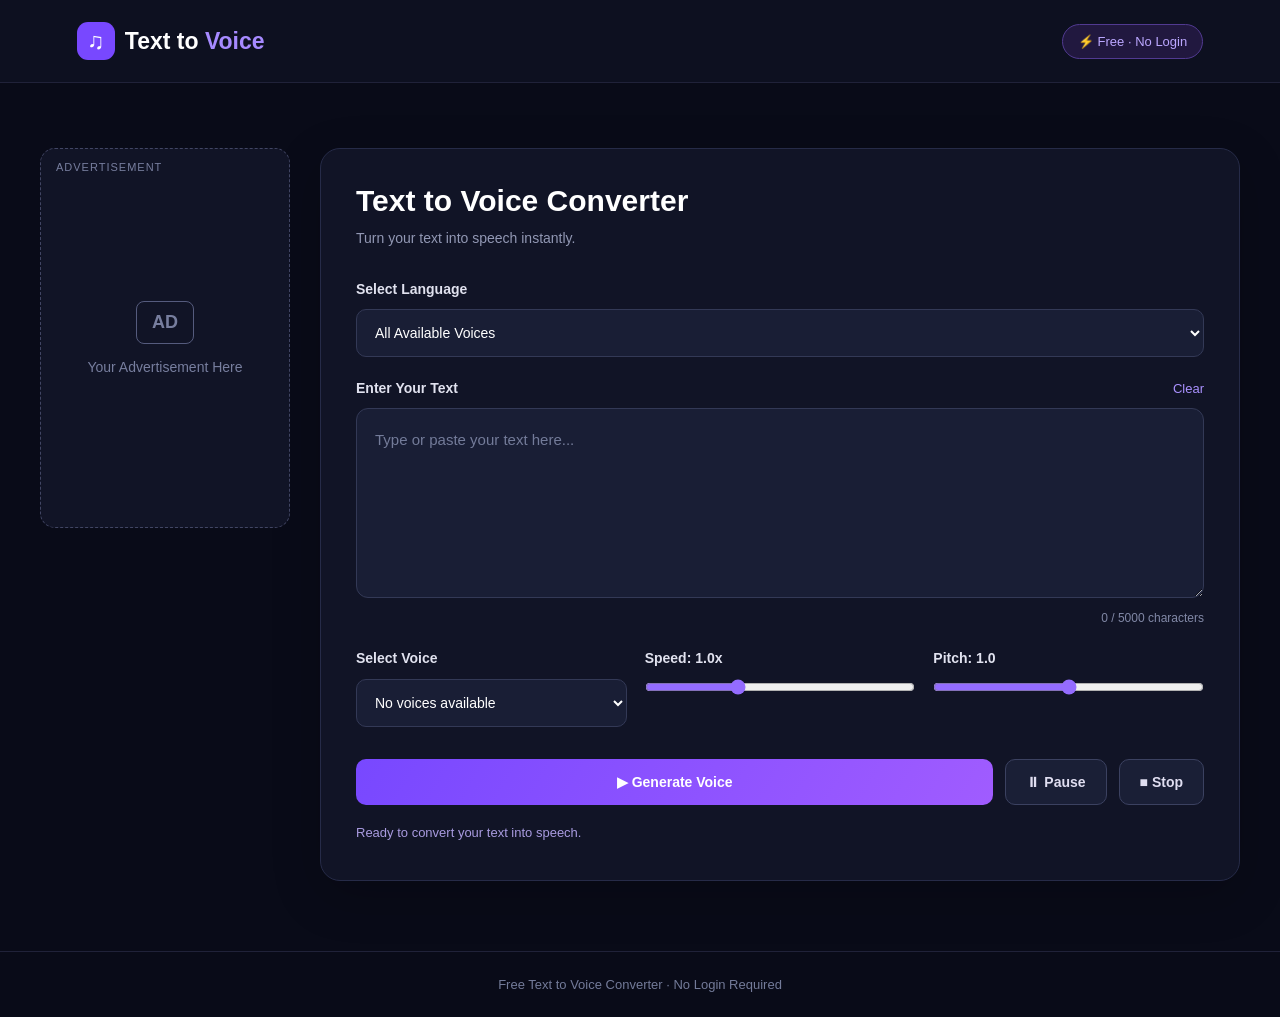
==== index.html @ f5e588be "Add files via upload" ====
<!DOCTYPE html>
<html lang="en">
<head>
    <meta charset="UTF-8">
    <meta name="viewport" content="width=device-width, initial-scale=1.0">

    <meta name="description" content="Free online text to voice converter. Convert text into speech instantly without login or signup.">

    <meta name="theme-color" content="#090b18">

    <title>Text to Voice - Free Online Converter</title>

    <link rel="stylesheet" href="style.css">
</head>

<body>

    <!-- HEADER -->
    <header class="header">
        <div class="logo">
            <span class="logo-icon">♫</span>
            <span>Text to <span class="purple">Voice</span></span>
        </div>

        <div class="free-badge">
            ⚡ Free · No Login
        </div>
    </header>

    <!-- MAIN CONTENT -->
    <main class="main-container">

        <!-- ADVERTISEMENT SPACE -->
        <aside class="ad-container">
            <span class="ad-label">Advertisement</span>

            <div class="ad-content">
                <span class="ad-icon">AD</span>
                <p>Your Advertisement Here</p>
            </div>
        </aside>

        <!-- CONVERTER -->
        <section class="converter">

            <div class="section-heading">
                <h1>Text to Voice Converter</h1>
                <p>Turn your text into speech instantly.</p>
            </div>

            <!-- LANGUAGE -->
            <div class="field-heading">
                <label for="languageSelect">Select Language</label>
            </div>

            <select id="languageSelect" class="select-box">
                <option value="all">All Available Voices</option>
            </select>

            <!-- TEXT INPUT -->
            <div class="field-heading">
                <label for="textInput">Enter Your Text</label>

                <button id="clearBtn" class="clear-btn">
                    Clear
                </button>
            </div>

            <textarea
                id="textInput"
                maxlength="5000"
                placeholder="Type or paste your text here..."
            ></textarea>

            <div class="character-info">
                <span id="charCount">0 / 5000 characters</span>
            </div>

            <!-- VOICE SELECTION -->
            <div class="controls-grid">

                <div class="control-group">
                    <label for="voiceSelect">Select Voice</label>

                    <select id="voiceSelect" class="select-box">
                        <option value="">Loading voices...</option>
                    </select>
                </div>

                <div class="control-group">
                    <label for="speedControl">
                        Speed: <span id="speedValue">1.0x</span>
                    </label>

                    <input
                        type="range"
                        id="speedControl"
                        min="0.5"
                        max="2"
                        step="0.1"
                        value="1"
                    >
                </div>

                <div class="control-group">
                    <label for="pitchControl">
                        Pitch: <span id="pitchValue">1.0</span>
                    </label>

                    <input
                        type="range"
                        id="pitchControl"
                        min="0"
                        max="2"
                        step="0.1"
                        value="1"
                    >
                </div>

            </div>

            <!-- ACTION BUTTONS -->
            <div class="action-buttons">

                <button id="speakBtn" class="primary-btn">
                    ▶ Generate Voice
                </button>

                <button id="pauseBtn" class="secondary-btn">
                    ⏸ Pause
                </button>

                <button id="stopBtn" class="secondary-btn">
                    ■ Stop
                </button>

            </div>

            <p id="statusMessage" class="status-message">
                Ready to convert your text into speech.
            </p>

        </section>

    </main>

    <!-- FOOTER -->
    <footer class="footer">
        <p>Free Text to Voice Converter · No Login Required</p>
    </footer>

    <script src="script.js"></script>

</body>
</html>
---- style.css ----
/* =========================
   GLOBAL SETTINGS
========================= */

* {
    margin: 0;
    padding: 0;
    box-sizing: border-box;
}

body {
    font-family: Arial, sans-serif;
    background: #090b18;
    color: #ffffff;
    min-height: 100vh;
}

/* =========================
   HEADER
========================= */

.header {
    width: 100%;
    padding: 22px 6%;
    display: flex;
    align-items: center;
    justify-content: space-between;
    border-bottom: 1px solid #202239;
    background: #0d1020;
}

.logo {
    display: flex;
    align-items: center;
    gap: 10px;
    font-size: 23px;
    font-weight: bold;
}

.logo-icon {
    width: 38px;
    height: 38px;
    background: #7848ff;
    border-radius: 11px;
    display: grid;
    place-items: center;
    font-size: 23px;
}

.purple {
    color: #a68aff;
}

.free-badge {
    background: #21183f;
    color: #bba7ff;
    border: 1px solid #513a91;
    padding: 9px 15px;
    border-radius: 30px;
    font-size: 13px;
}

/* =========================
   MAIN LAYOUT
========================= */

.main-container {
    max-width: 1250px;
    margin: 65px auto;
    padding: 0 25px;
    display: grid;
    grid-template-columns: 250px 1fr;
    gap: 30px;
    align-items: start;
}

/* =========================
   ADVERTISEMENT SPACE
========================= */

.ad-container {
    background: #111426;
    border: 1px dashed #414563;
    border-radius: 15px;
    min-height: 380px;
    padding: 15px;
    position: relative;
    display: flex;
    justify-content: center;
    align-items: center;
}

.ad-label {
    position: absolute;
    top: 12px;
    left: 15px;
    color: #777e9e;
    font-size: 11px;
    text-transform: uppercase;
    letter-spacing: 1px;
}

.ad-content {
    text-align: center;
    color: #777e9e;
}

.ad-icon {
    display: inline-block;
    border: 1px solid #555b7d;
    padding: 10px 15px;
    border-radius: 8px;
    margin-bottom: 15px;
    font-size: 18px;
    font-weight: bold;
}

.ad-content p {
    font-size: 14px;
}

/* =========================
   CONVERTER PANEL
========================= */

.converter {
    background: #111426;
    border: 1px solid #262b48;
    border-radius: 20px;
    padding: 35px;
    box-shadow: 0 15px 50px rgba(0, 0, 0, 0.2);
}

.section-heading {
    margin-bottom: 32px;
}

.section-heading h1 {
    font-size: 30px;
    margin-bottom: 10px;
}

.section-heading p {
    color: #9298b4;
    font-size: 14px;
    line-height: 1.5;
}

/* =========================
   LABELS AND INPUTS
========================= */

.field-heading {
    display: flex;
    align-items: center;
    justify-content: space-between;
    margin: 23px 0 12px;
}

label {
    font-size: 14px;
    font-weight: bold;
    color: #e1e2ef;
}

.select-box {
    width: 100%;
    padding: 14px;
    background: #191e35;
    color: #ffffff;
    border: 1px solid #333956;
    border-radius: 10px;
    outline: none;
    font-size: 14px;
}

.select-box:focus,
textarea:focus {
    border-color: #946cff;
}

textarea {
    width: 100%;
    min-height: 190px;
    resize: vertical;
    padding: 18px;
    background: #191e35;
    color: white;
    border: 1px solid #333956;
    border-radius: 12px;
    outline: none;
    font-size: 15px;
    line-height: 1.7;
    font-family: Arial, sans-serif;
}

textarea::placeholder {
    color: #737b99;
}

.clear-btn {
    border: none;
    background: transparent;
    color: #aa91ff;
    cursor: pointer;
    font-size: 13px;
}

.character-info {
    text-align: right;
    color: #8188a6;
    font-size: 12px;
    margin-top: 9px;
}

/* =========================
   CONTROLS
========================= */

.controls-grid {
    display: grid;
    grid-template-columns: 1fr 1fr 1fr;
    gap: 18px;
    margin-top: 25px;
}

.control-group {
    display: flex;
    flex-direction: column;
    gap: 13px;
}

input[type="range"] {
    width: 100%;
    accent-color: #946cff;
    cursor: pointer;
}

/* =========================
   BUTTONS
========================= */

.action-buttons {
    display: flex;
    gap: 12px;
    margin-top: 32px;
    flex-wrap: wrap;
}

.primary-btn,
.secondary-btn {
    padding: 14px 20px;
    border-radius: 10px;
    font-size: 14px;
    font-weight: bold;
    cursor: pointer;
    transition: 0.2s;
}

.primary-btn {
    flex: 1;
    border: none;
    color: white;
    background: linear-gradient(120deg, #7848ff, #a05cff);
    min-width: 160px;
}

.primary-btn:hover {
    filter: brightness(1.15);
    transform: translateY(-2px);
}

.secondary-btn {
    border: 1px solid #3b4160;
    color: #e0def1;
    background: #1a1f36;
}

.secondary-btn:hover {
    background: #292e4a;
}

/* =========================
   STATUS
========================= */

.status-message {
    margin-top: 20px;
    font-size: 13px;
    color: #a99be0;
    min-height: 20px;
}

/* =========================
   FOOTER
========================= */

.footer {
    text-align: center;
    padding: 25px;
    color: #737b99;
    border-top: 1px solid #202239;
    font-size: 13px;
    margin-top: 70px;
}

/* =========================
   MOBILE RESPONSIVE
========================= */

@media (max-width: 850px) {

    .main-container {
        grid-template-columns: 1fr;
        margin: 35px auto;
    }

    .ad-container {
        min-height: 130px;
        order: 2;
    }

    .converter {
        order: 1;
    }

    .controls-grid {
        grid-template-columns: 1fr 1fr;
    }
}

@media (max-width: 550px) {

    .header {
        padding: 17px 5%;
    }

    .logo {
        font-size: 18px;
    }

    .logo-icon {
        width: 32px;
        height: 32px;
    }

    .free-badge {
        font-size: 11px;
        padding: 8px 10px;
    }

    .main-container {
        padding: 0 13px;
        margin: 25px auto;
        gap: 20px;
    }

    .converter {
        padding: 22px 17px;
        border-radius: 15px;
    }

    .section-heading h1 {
        font-size: 23px;
    }

    .controls-grid {
        grid-template-columns: 1fr;
        gap: 22px;
    }

    .action-buttons {
        flex-direction: column;
    }

    .primary-btn,
    .secondary-btn {
        width: 100%;
    }
}
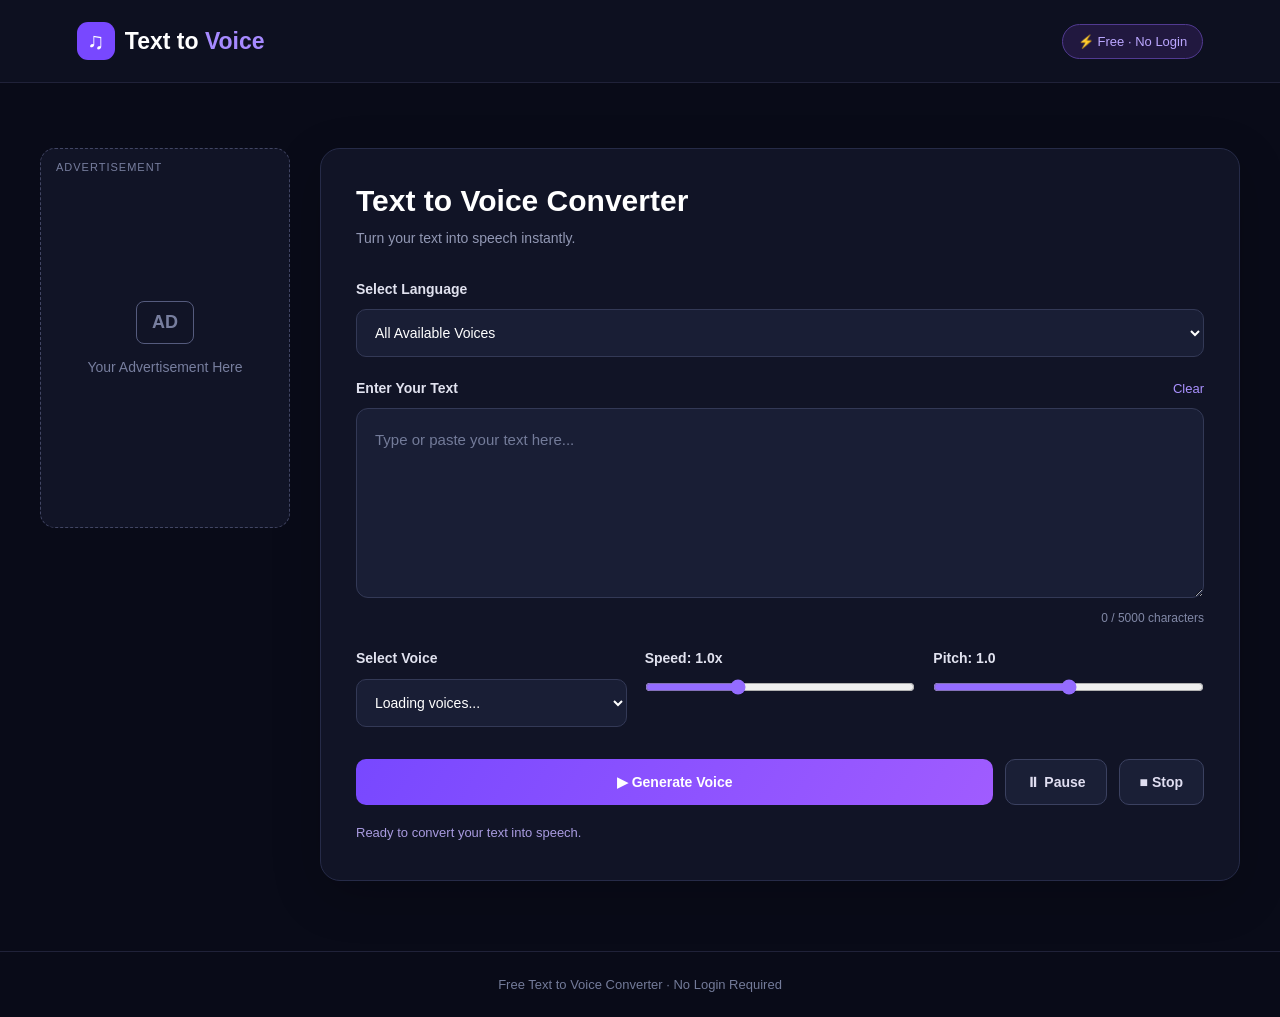
==== commit 815dc618: "Update index.html" ====
--- a/index.html
+++ b/index.html
@@ -8,7 +8,8 @@
     <meta name="description" content="Free online text to voice converter. Convert text into speech instantly without login or signup.">
 
     <meta name="theme-color" content="#090b18">
-
+<meta name="google-site-verification" content="mdP1CM0Iwzu4npVZh69IIXdfzqIA7EZ3WD19Dgi4jec" />
+    <link rel="icon" type="image/png" href="favicon.png">
     <title>Text to Voice - Free Online Converter</title>
 
     <link rel="stylesheet" href="style.css">
